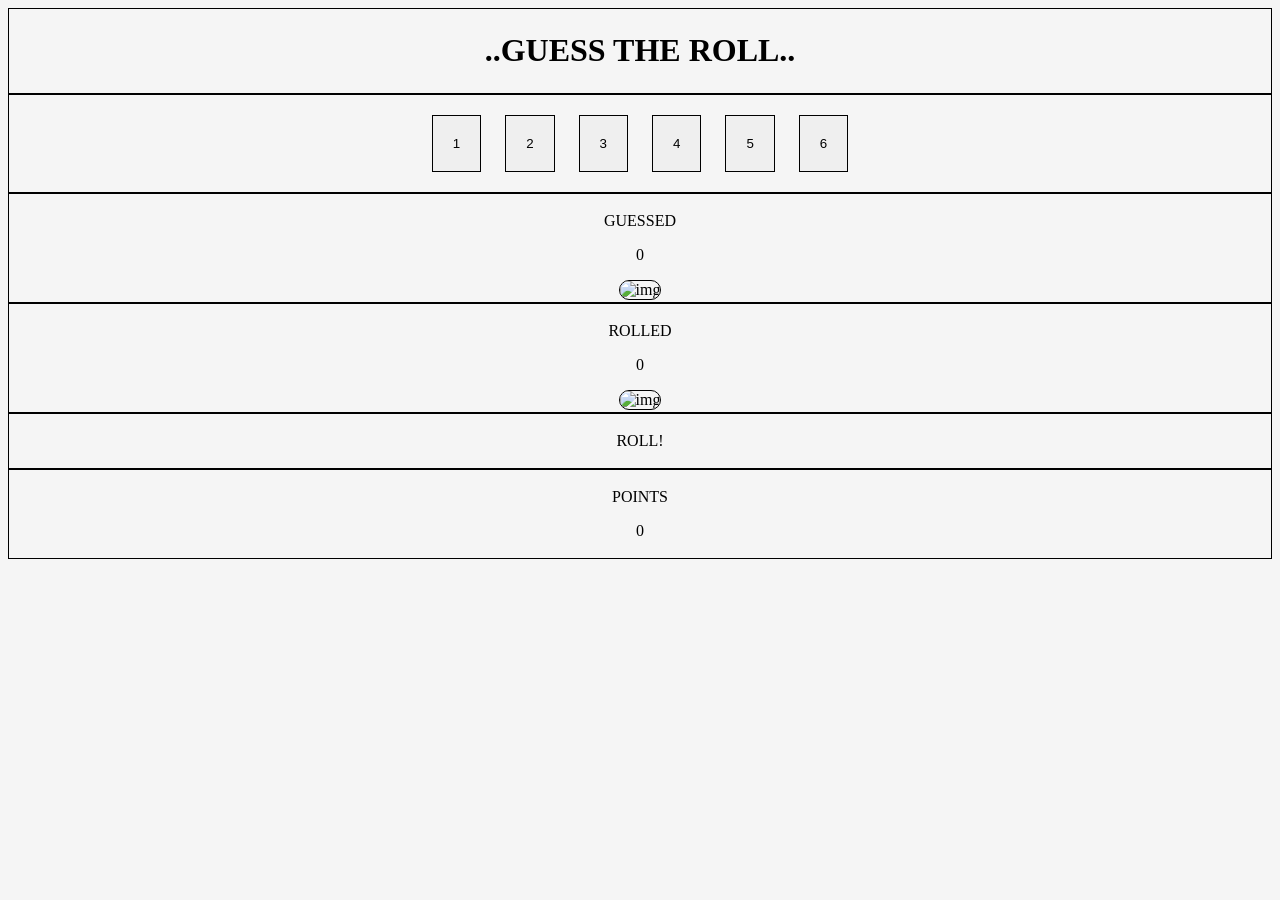
==== index.html @ f79890ed "renamed to index.html" ====
<!DOCTYPE html>
<html lang="en">
<head>
    <meta charset="UTF-8">
    <meta http-equiv="X-UA-Compatible" content="IE=edge">
    <meta name="viewport" content="width=device-width, initial-scale=1.0">
    <title>Guess Next Roll!</title>
    <script src="gnr.js"></script>
    <link rel="stylesheet" href="gnr.css">
</head>
<body>
    <div>
        <h1>..GUESS THE ROLL..</h1>
    </div>
    <div class="button">
        <button id="one" onclick="roll(1)">1</button>
        <button id="two" onclick="roll(2)">2</button>
        <button id="three" onclick="roll(3)">3</button>
        <button id="four" onclick="roll(4)">4</button>
        <button id="five" onclick="roll(5)">5</button>
        <button id="six" onclick="roll(6)">6</button>
    </div>

    <div class="display">
        <p>GUESSED</p>
        <p id="guessRes">0</p>
        <img id="guessImg" src="" alt="img">
    </div>

    <div class="display">
        <p>ROLLED</p>
        <p id="rollRes">0</p>
        <img id="rollImg" src="" alt="img">
    </div>

    <div class="msg">
        <p id="rollMsg">ROLL!</p>
    </div>

    <div class="point">
        <p>POINTS</p>
        <p id="points">0</p>
    </div>
</body>
</html>
---- gnr.css ----
body {
    background-color: whitesmoke;
}

div {
    margin: auto;
    text-align: center;
    /* display: inline-block; */
    border: 1px solid black;
    padding: 2px;
}

.button button {
    margin: 10px;
    padding: 20px;
    border: 1px solid black;
}
.button {
    padding: 10px;
}

.point {
    display: flexbox;
}

.display {
    display: flexbox;
}

.display img {
    width: 50px;
    height: 50px;
    border: 1px solid black;
    border-radius: 20px;
}
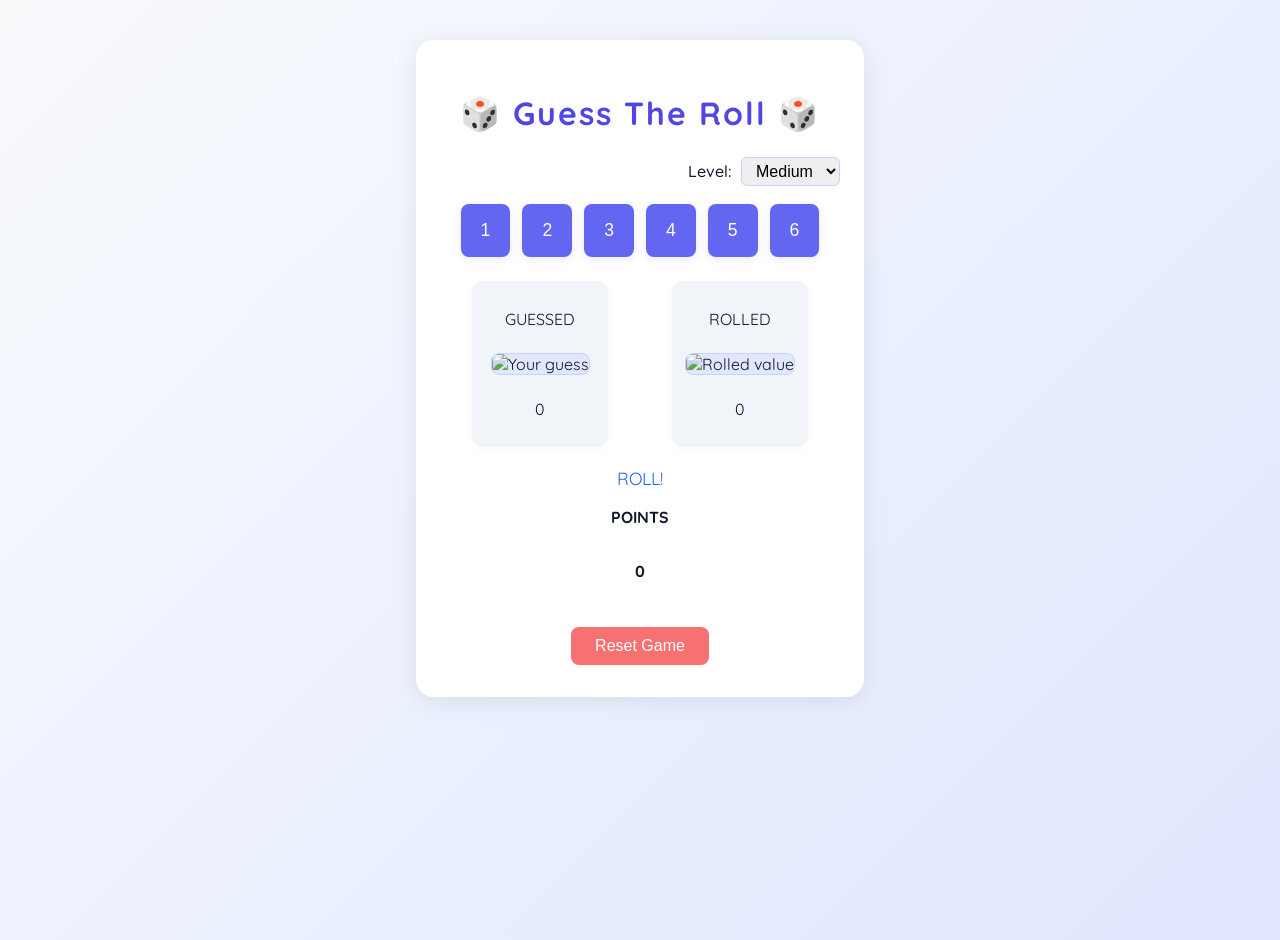
==== commit dec99b06: "feat: add Quicksand font, update README, and highlight level system in docs" ====
--- a/index.html
+++ b/index.html
@@ -1,45 +1,50 @@
 <!DOCTYPE html>
 <html lang="en">
-<head>
-    <meta charset="UTF-8">
-    <meta http-equiv="X-UA-Compatible" content="IE=edge">
-    <meta name="viewport" content="width=device-width, initial-scale=1.0">
-    <title>Guess Next Roll!</title>
-    <script src="gnr.js"></script>
-    <link rel="stylesheet" href="gnr.css">
-</head>
-<body>
-    <div>
-        <h1>..GUESS THE ROLL..</h1>
-    </div>
-    <div class="button">
-        <button id="one" onclick="roll(1)">1</button>
-        <button id="two" onclick="roll(2)">2</button>
-        <button id="three" onclick="roll(3)">3</button>
-        <button id="four" onclick="roll(4)">4</button>
-        <button id="five" onclick="roll(5)">5</button>
-        <button id="six" onclick="roll(6)">6</button>
-    </div>
-
-    <div class="display">
-        <p>GUESSED</p>
-        <p id="guessRes">0</p>
-        <img id="guessImg" src="" alt="img">
-    </div>
-
-    <div class="display">
-        <p>ROLLED</p>
-        <p id="rollRes">0</p>
-        <img id="rollImg" src="" alt="img">
-    </div>
-
-    <div class="msg">
-        <p id="rollMsg">ROLL!</p>
-    </div>
-
-    <div class="point">
+  <head>
+    <meta charset="UTF-8" />
+    <meta http-equiv="X-UA-Compatible" content="IE=edge" />
+    <meta name="viewport" content="width=device-width, initial-scale=1.0" />
+    <title>Guess The Roll!</title>
+    <link
+      href="https://fonts.googleapis.com/css?family=Quicksand:400,600&display=swap"
+      rel="stylesheet"
+    />
+    <link rel="stylesheet" href="css/style.css" />
+    <link rel="icon" href="assets/favicon.ico" />
+  </head>
+  <body>
+    <main class="container">
+      <h1>🎲 Guess The Roll 🎲</h1>
+      <div class="level-select">
+        <label for="level">Level:</label>
+        <select id="level">
+          <option value="easy">Easy</option>
+          <option value="medium" selected>Medium</option>
+          <option value="hard">Hard</option>
+        </select>
+      </div>
+      <section class="button-group" id="guess-buttons"></section>
+      <section class="results">
+        <div class="display">
+          <p>GUESSED</p>
+          <img id="guessImg" src="" alt="Your guess" />
+          <p id="guessRes">0</p>
+        </div>
+        <div class="display">
+          <p>ROLLED</p>
+          <img id="rollImg" src="" alt="Rolled value" />
+          <p id="rollRes">0</p>
+        </div>
+      </section>
+      <div class="msg">
+        <p id="rollMsg" aria-live="polite">ROLL!</p>
+      </div>
+      <div class="point">
         <p>POINTS</p>
         <p id="points">0</p>
-    </div>
-</body>
-</html>+      </div>
+      <button class="reset-btn" id="resetBtn">Reset Game</button>
+    </main>
+    <script src="js/main.js"></script>
+  </body>
+</html>
--- a/css/style.css
+++ b/css/style.css
@@ -0,0 +1,272 @@
+body {
+  font-family: "Quicksand", "Segoe UI", Arial, sans-serif;
+  background: linear-gradient(135deg, #f8fafc 0%, #e0e7ff 100%);
+  min-height: 100vh;
+  margin: 0;
+  color: #0f172a;
+}
+
+.container {
+  max-width: 400px;
+  margin: 40px auto;
+  background: #fff;
+  border-radius: 18px;
+  box-shadow: 0 4px 24px rgba(0, 0, 0, 0.08);
+  padding: 32px 24px;
+  text-align: center;
+}
+
+h1 {
+  margin-bottom: 24px;
+  color: #4f46e5;
+  letter-spacing: 2px;
+}
+
+.button {
+  padding: 10px;
+}
+
+.button-group {
+  display: flex;
+  justify-content: center;
+  gap: 12px;
+  margin-bottom: 24px;
+}
+
+.button-group button {
+  background: #6366f1;
+  color: #fff;
+  border: none;
+  border-radius: 8px;
+  padding: 16px 20px;
+  font-size: 1.1rem;
+  cursor: pointer;
+  transition: background 0.2s, transform 0.1s;
+  box-shadow: 0 2px 8px rgba(99, 102, 241, 0.15);
+}
+.button-group button:active {
+  transform: scale(0.92);
+  background: #4338ca;
+}
+
+.results {
+  display: flex;
+  justify-content: space-around;
+  margin-bottom: 20px;
+}
+
+.display {
+  background: #f1f5f9;
+  border-radius: 12px;
+  padding: 12px 8px;
+  width: 120px;
+  box-shadow: 0 2px 8px rgba(0, 0, 0, 0.03);
+}
+
+.display img {
+  width: 48px;
+  height: 48px;
+  border-radius: 8px;
+  border: 1px solid #c7d2fe;
+  margin: 8px 0;
+  background: #e0e7ff;
+  transition: box-shadow 0.2s;
+}
+
+.display img:hover {
+  box-shadow: 0 0 12px #6366f1aa;
+  transition: box-shadow 0.2s;
+}
+
+.dice-animate {
+  animation: shake 0.5s;
+}
+
+@keyframes shake {
+  0% {
+    transform: translate(0, 0) rotate(0deg);
+  }
+  20% {
+    transform: translate(-5px, 0) rotate(-10deg);
+  }
+  40% {
+    transform: translate(5px, 0) rotate(10deg);
+  }
+  60% {
+    transform: translate(-5px, 0) rotate(-10deg);
+  }
+  80% {
+    transform: translate(5px, 0) rotate(10deg);
+  }
+  100% {
+    transform: translate(0, 0) rotate(0deg);
+  }
+}
+
+.msg p {
+  font-size: 1.1rem;
+  color: #2563eb;
+  margin: 16px 0 8px 0;
+  min-height: 24px;
+  opacity: 0;
+  animation: fadeIn 0.7s forwards;
+}
+
+@keyframes fadeIn {
+  to {
+    opacity: 1;
+  }
+}
+
+.point {
+  position: relative;
+  margin: 12px 0 20px 0;
+  font-weight: bold;
+  color: #0f172a;
+}
+
+#points {
+  display: inline-block;
+  transition: background 0.3s, color 0.3s;
+  border-radius: 6px;
+  padding: 2px 10px;
+  position: relative;
+  z-index: 1;
+}
+
+.points-feedback {
+  position: absolute;
+  left: 50%;
+  top: 50%;
+  transform: translate(-50%, -50%);
+  min-width: 80px;
+  min-height: 36px;
+  border-radius: 8px;
+  font-size: 1.1em;
+  font-weight: bold;
+  color: #fff;
+  opacity: 0;
+  pointer-events: none;
+  z-index: 2;
+  animation: feedback-fade 1s forwards;
+}
+
+.points-feedback.success {
+  background: linear-gradient(90deg, #22c55e 60%, #4ade80 100%);
+  box-shadow: 0 0 16px #22c55e88;
+}
+
+.points-feedback.fail {
+  background: linear-gradient(90deg, #ef4444 60%, #f87171 100%);
+  box-shadow: 0 0 16px #ef444488;
+}
+
+@keyframes feedback-fade {
+  0% {
+    opacity: 0;
+    transform: translate(-50%, -50%) scale(0.8);
+  }
+  10% {
+    opacity: 1;
+    transform: translate(-50%, -50%) scale(1.1);
+  }
+  80% {
+    opacity: 1;
+  }
+  100% {
+    opacity: 0;
+    transform: translate(-50%, -50%) scale(1);
+  }
+}
+
+/* Level selector styling */
+.level-select {
+  margin-bottom: 18px;
+  text-align: right;
+}
+.level-select label {
+  font-weight: 500;
+  margin-right: 6px;
+}
+.level-select select {
+  padding: 4px 10px;
+  border-radius: 6px;
+  border: 1px solid #c7d2fe;
+  font-size: 1em;
+}
+
+.reset-btn {
+  background: #f87171;
+  color: #fff;
+  border: none;
+  border-radius: 8px;
+  padding: 10px 24px;
+  font-size: 1rem;
+  cursor: pointer;
+  margin-top: 8px;
+  transition: background 0.2s;
+}
+.reset-btn:hover {
+  background: #dc2626;
+}
+
+/* --- Dark Theme --- */
+@media (prefers-color-scheme: dark) {
+  body {
+    background: linear-gradient(135deg, #232946 0%, #121629 100%);
+    color: #f4f4f4;
+  }
+  .container {
+    background: #232946;
+    box-shadow: 0 4px 24px rgba(0, 0, 0, 0.25);
+  }
+  h1 {
+    color: #eebbc3;
+  }
+  .button-group button {
+    background: #393e6e;
+    color: #eebbc3;
+    box-shadow: 0 2px 8px rgba(238, 187, 195, 0.08);
+  }
+  .button-group button:active {
+    background: #232946;
+  }
+  .display {
+    background: #121629;
+    box-shadow: 0 2px 8px rgba(238, 187, 195, 0.03);
+  }
+  .display img {
+    background: #232946;
+    border: 1px solid #393e6e;
+  }
+  .msg p {
+    color: #eebbc3;
+  }
+  .point {
+    color: #eebbc3;
+  }
+  #points.points-animate {
+    background: #eebbc3;
+    color: #232946;
+  }
+  .reset-btn {
+    background: #eebbc3;
+    color: #232946;
+  }
+  .reset-btn:hover {
+    background: #f38ba8;
+    color: #232946;
+  }
+}
+
+@media (max-width: 500px) {
+  .results {
+    flex-direction: column;
+    align-items: center;
+    gap: 16px;
+  }
+  .display {
+    width: 90vw;
+    max-width: 300px;
+  }
+}
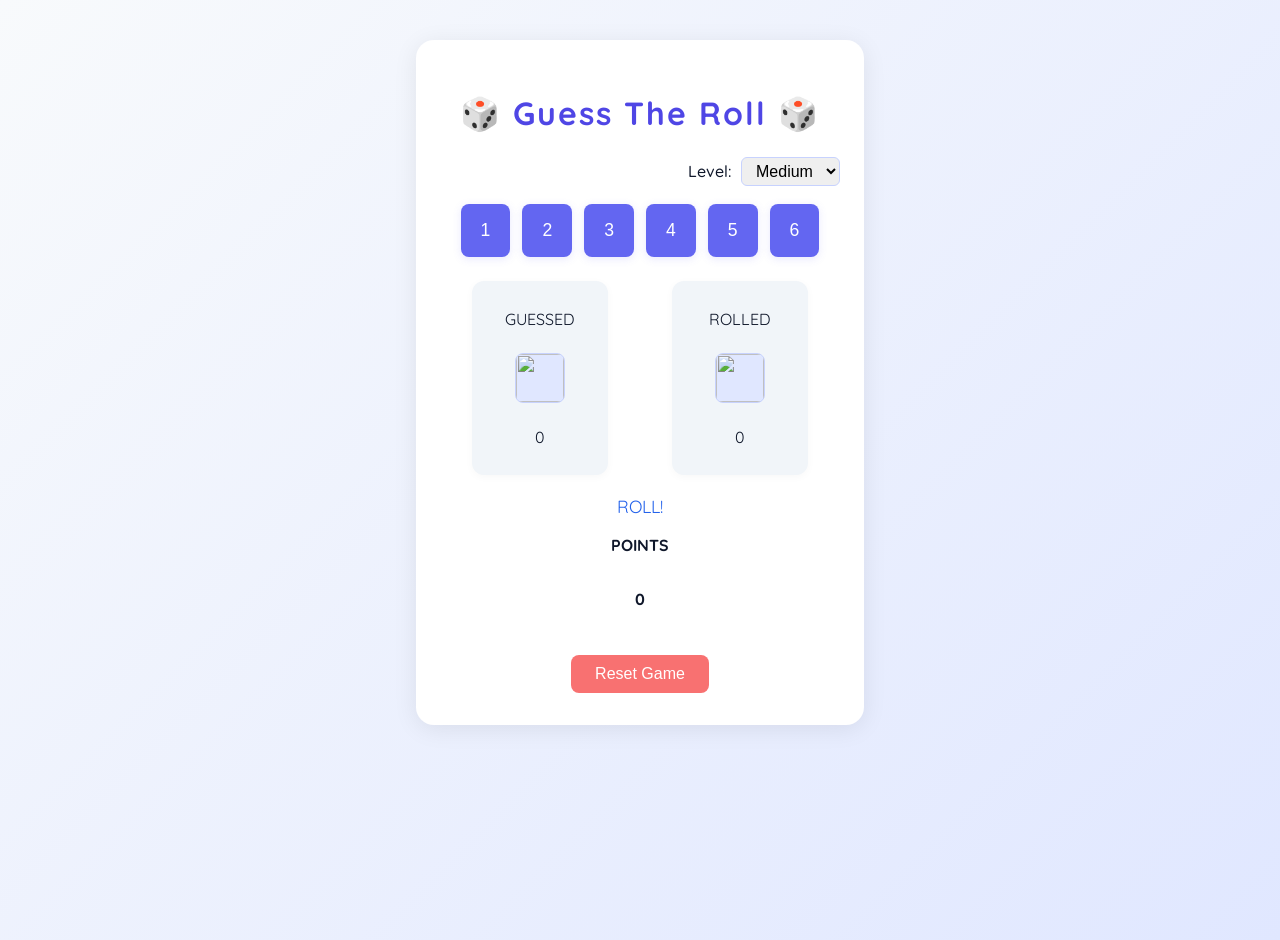
==== commit 49f5357f: "feat: Implement advanced sound system and pseudo-random dice rolling" ====
--- a/index.html
+++ b/index.html
@@ -5,12 +5,7 @@
     <meta http-equiv="X-UA-Compatible" content="IE=edge" />
     <meta name="viewport" content="width=device-width, initial-scale=1.0" />
     <title>Guess The Roll!</title>
-    <link
-      href="https://fonts.googleapis.com/css?family=Quicksand:400,600&display=swap"
-      rel="stylesheet"
-    />
     <link rel="stylesheet" href="css/style.css" />
-    <link rel="icon" href="assets/favicon.ico" />
   </head>
   <body>
     <main class="container">
--- a/css/style.css
+++ b/css/style.css
@@ -1,3 +1,10 @@
+@import url("https://fonts.googleapis.com/css?family=Quicksand:400,600&display=swap");
+
+:root {
+  --background-color: #f0f0f0;
+  --text-color: #333;
+}
+
 body {
   font-family: "Quicksand", "Segoe UI", Arial, sans-serif;
   background: linear-gradient(135deg, #f8fafc 0%, #e0e7ff 100%);
